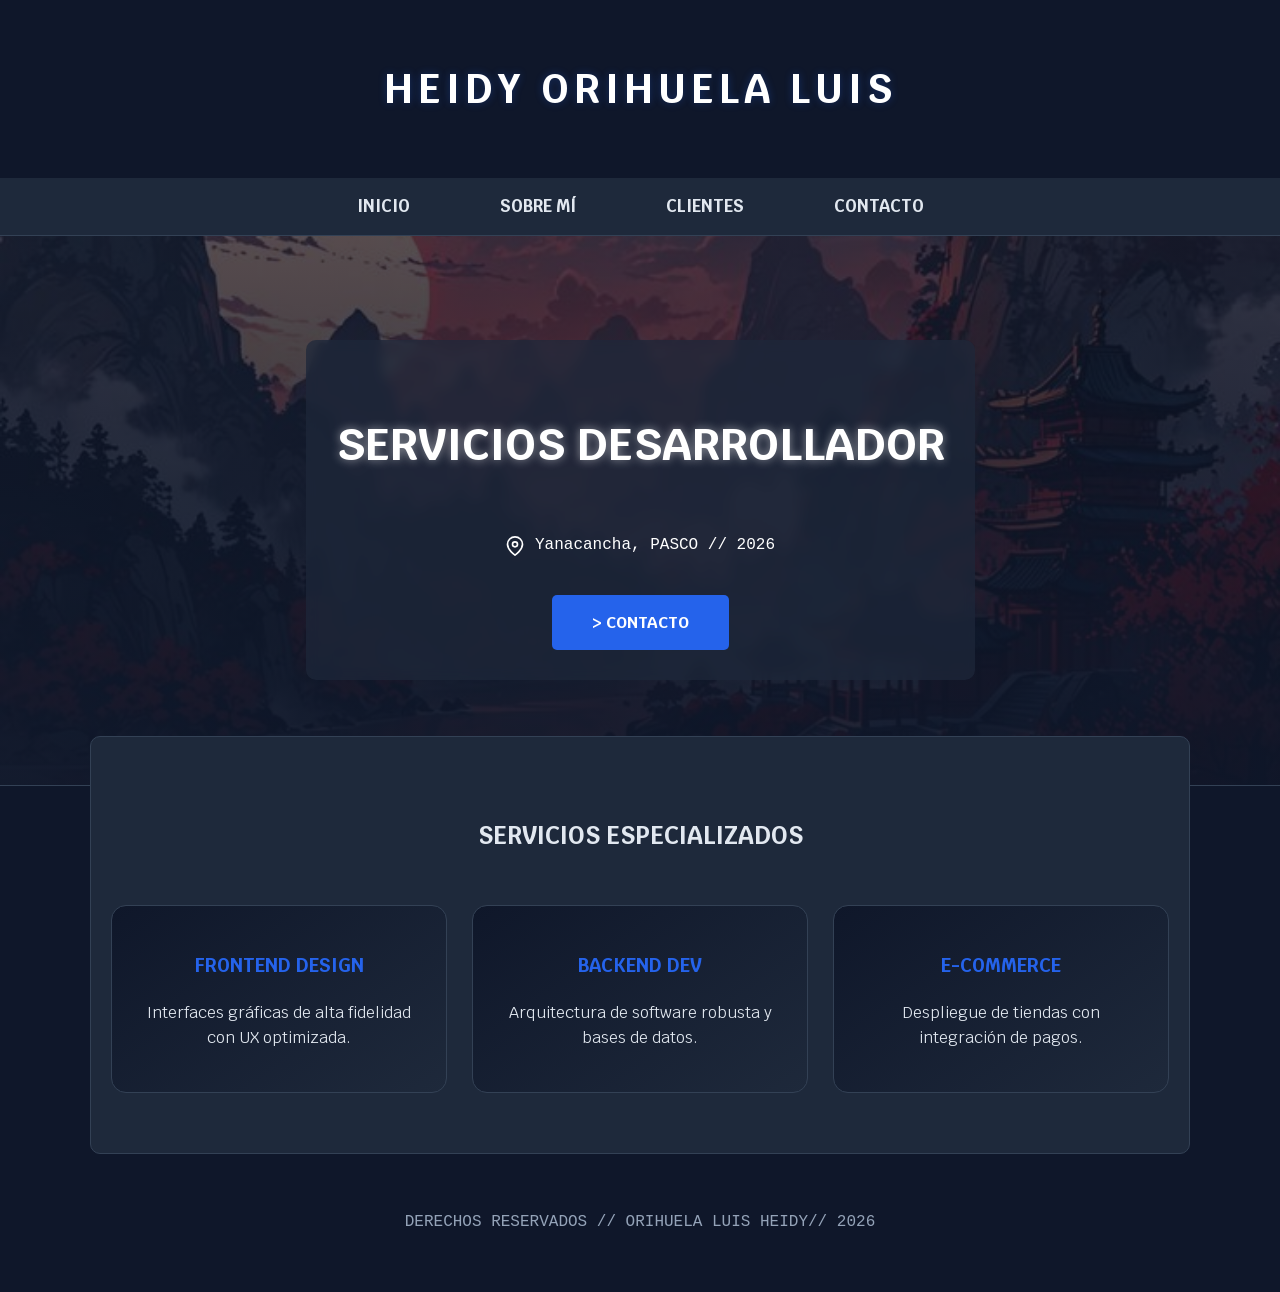
==== index.html @ beb29796 "Moviendo archivos a la raiz" ====
<!DOCTYPE html>
<html lang="es">
<head>
    <meta charset="UTF-8">
    <meta name="viewport" content="width=device-width, initial-scale=1.0">
    <title>Dev Portafolio | ORIHUELA LUIS HEIDY</title>
    <link rel="stylesheet" href="css/style.css">
    <link href="https://fonts.googleapis.com/css2?family=Krub:wght@400;700;900&display=swap" rel="stylesheet">

    <style>
        /* NOMBRE EN BLANCO */
        .header__titulo {
            color: #FFFFFF;
        }

        .header__titulo span {
            color: #FFFFFF;
        }

        /* SERVICIOS EN BLANCO */
        .banner-principal h2 {
            color: #FFFFFF;
            text-shadow: 0 0 10px rgba(255,255,255,0.5);
        }

        .banner-principal h2 span {
            color: #FFFFFF;
        }

        /* UBICACIÓN EN BLANCO */
        .ubicacion-actual {
            color: #FFFFFF;
        }

        .ubicacion-actual p {
            color: #FFFFFF;
        }
    </style>

</head>

<body>

    <header>
        <h1 class="header__titulo">HEIDY <span> ORIHUELA LUIS </span></h1>
    </header>

    <div class="barra-navegacion">
        <nav class="enlaces contenedor">
            <a href="index.html">Inicio</a>
            <a href="sobre-mi.html">Sobre Mí</a>
            <a href="clientes.html">Clientes</a>
            <a href="contactos.html">Contacto</a>
        </nav>
    </div>

    <section class="banner-principal">
        <div class="banner__opacidad">

            <h2>SERVICIOS <span>DESARROLLADOR</span></h2>

            <div class="ubicacion-actual">
                <svg xmlns="http://www.w3.org/2000/svg" width="20" height="20" viewBox="0 0 24 24" fill="none" stroke="#FFFFFF" stroke-width="2">
                    <path d="M21 10c0 7-9 13-9 13s-9-6-9-13a9 9 0 0 1 18 0z"></path>
                    <circle cx="12" cy="10" r="3"></circle>
                </svg>
                <p>Yanacancha, PASCO // 2026</p>
            </div>

            <a class="btn-accion" href="contactos.html">> CONTACTO</a>
            <button id="btnTop">Ir Arriba</button>
            <script src="js/script.js"></script>

        </div> 
    </section>

    <main class="contenedor seccion-blanca">
        <h2>SERVICIOS ESPECIALIZADOS</h2>

        <div class="servicios-grid">
            <article class="card-servicio">
                <h3>FRONTEND DESIGN</h3>
                <p>Interfaces gráficas de alta fidelidad con UX optimizada.</p>
            </article>

            <article class="card-servicio">
                <h3>BACKEND DEV</h3>
                <p>Arquitectura de software robusta y bases de datos.</p>
            </article>

            <article class="card-servicio">
                <h3>E-COMMERCE</h3>
                <p>Despliegue de tiendas con integración de pagos.</p>
            </article>
        </div>
    </main>

    <footer class="pie-pagina">
        <p>DERECHOS RESERVADOS // ORIHUELA LUIS HEIDY// 2026</p>
    </footer>

</body>
</html>
---- css/style.css ----
:root {
    --morado-principal: #2563eb;   /* azul profesional */
    --morado-oscuro: #0f172a;      /* fondo oscuro elegante */
    --card: #1e293b;               /* tarjetas */
    --borde: #334155;              /* bordes suaves */
    --texto: #e2e8f0;              /* texto claro */
}

html {
    font-size: 62.5%;
    box-sizing: border-box;
    scroll-behavior: smooth;
}

*, *:before, *:after { box-sizing: inherit; }

body {
    font-size: 1.6rem;
    font-family: 'Krub', sans-serif;
    background-color: var(--morado-oscuro);
    color: var(--texto);
    margin: 0;
    line-height: 1.6;
}

/* CONTENEDOR */
.contenedor {
    max-width: 1100px;
    margin: 0 auto;
    width: 95%;
}

/* HEADER */
.header__titulo {
    text-align: center;
    font-size: 4rem;
    padding: 3rem 0;
    color: white;
    letter-spacing: 0.5rem;
    text-shadow: 0 0 8px rgba(37, 99, 235, 0.3);
}

.header__titulo span { 
    color: var(--morado-principal); 
    font-weight: 900; 
}

/* NAV */
.barra-navegacion {
    background-color: #1e293b;
    border-bottom: 1px solid var(--borde);
    position: sticky;
    top: 0;
    z-index: 100;
}

.enlaces { 
    display: flex; 
    flex-direction: column; 
}

@media (min-width: 768px) {
    .enlaces { 
        flex-direction: row; 
        justify-content: center; 
        gap: 4rem; 
    }
}

.enlaces a {
    color: var(--texto);
    text-decoration: none;
    font-size: 1.7rem;
    padding: 1.5rem 2.5rem;
    font-weight: 700;
    text-transform: uppercase;
    transition: all 0.3s;
}

.enlaces a:hover { 
    background-color: var(--morado-principal); 
    color: white; 
    border-radius: 5px;
}

/* BANNER */
.banner-principal {
    background-image: 
        linear-gradient(to bottom, rgba(15, 23, 42, 0.7), rgba(15, 23, 42, 0.95)), 
        url('../img/Fondo.png'); 
    background-size: cover;
    background-position: center;
    background-repeat: no-repeat;
    height: 550px;
    display: flex;
    justify-content: center;
    align-items: center;
    border-bottom: 1px solid var(--borde);
}

.banner__opacidad {
    display: flex;
    flex-direction: column;
    align-items: center;
    background-color: rgba(30, 41, 59, 0.7);
    padding: 3rem;
    border-radius: 10px;
    backdrop-filter: blur(6px);
}

.banner__opacidad h2 {
    font-size: 4.5rem;
    color: var(--morado-principal);
    text-transform: uppercase;
}

/* UBICACIÓN */
.ubicacion-actual {
    display: flex;
    align-items: center;
    gap: 1rem;
    margin-bottom: 2rem;
    font-family: 'Courier New', monospace;
    color: var(--morado-principal);
}

/* BOTÓN */
.btn-accion {
    background-color: var(--morado-principal);
    color: white;
    padding: 1.5rem 4rem;
    font-weight: 900;
    text-decoration: none;
    border-radius: 5px;
    transition: all 0.3s ease;
}

.btn-accion:hover {
    background-color: #1d4ed8;
}

/* SECCIÓN */
.seccion-blanca {
    background-color: var(--card);
    padding: 6rem 2rem;
    margin-top: -5rem;
    border: 1px solid var(--borde);
    border-radius: 10px;
}

.seccion-blanca h2 { 
    text-align: center; 
    margin-bottom: 5rem; 
}

/* TARJETAS SERVICIO */
.card-servicio {
    background-color: #0f172a;
    padding: 3rem;
    border: 1px solid var(--borde);
    text-align: center;
    border-radius: 10px;
    transition: box-shadow 0.3s;
}

.card-servicio:hover {
    box-shadow: 0 5px 20px rgba(37, 99, 235, 0.2);
}

.card-servicio h3 { 
    color: var(--morado-principal); 
    margin-top: 2rem; 
}

/* ICONO */
.circulo-icono {
    background-color: var(--morado-principal);
    width: 75px;
    height: 75px;
    margin: 0 auto;
    display: flex;
    align-items: center;
    justify-content: center;
    transform: rotate(45deg);
    border-radius: 10px;
}

.circulo-icono svg { 
    transform: rotate(-45deg); 
    width: 3.5rem; 
    height: 3.5rem; 
}

/* FORMULARIO */
.form-estilo {
    background-color: #0f172a;
    padding: 4rem;
    border: 1px solid var(--borde);
    max-width: 750px;
    margin: 5rem auto;
    border-radius: 10px;
}

.form-estilo legend { 
    color: var(--morado-principal); 
    font-weight: bold; 
    text-transform: uppercase; 
}

.input-form {
    width: 100%;
    padding: 1.5rem;
    background-color: #1e293b;
    border: 1px solid var(--borde);
    color: white;
    margin-top: 1rem;
    border-radius: 5px;
}

/* FOTO */
.foto-circular {
    width: 150px;
    height: 150px;
    border-radius: 50%;
    border: 4px solid var(--morado-principal);
    object-fit: cover;
}

/* DATOS */
.datos-personales {
    background: #1e293b;
    padding: 1.5rem;
    border-radius: 10px;
    margin: 2rem 0;
    font-family: 'Courier New', monospace;
}

/* PROYECTOS */
.proyectos-grid {
    display: grid;
    grid-template-columns: repeat(auto-fit, minmax(250px, 1fr));
    gap: 2rem;
    margin-top: 3rem;
}

.card-proyecto {
    background: linear-gradient(135deg, #0f172a, #1e293b);
    padding: 2.5rem;
    border-radius: 15px;
    text-align: center;
    border: 1px solid var(--borde);
    transition: all 0.4s ease;
    position: relative;
    overflow: hidden;
}

.card-proyecto:hover {
    transform: translateY(-10px) scale(1.03);
    box-shadow: 0 15px 40px rgba(37, 99, 235, 0.4);
}

.card-proyecto h3 {
    color: var(--morado-principal);
}

/* FOOTER */
.pie-pagina {
    text-align: center;
    padding: 4rem;
    color: #94a3b8;
    font-family: 'Courier New', monospace;
}

/* GRID SERVICIOS */
.servicios-grid{
    display: grid;
    grid-template-columns: repeat(auto-fit, minmax(260px, 1fr));
    gap: 2.5rem;
}

/* EFECTOS TARJETAS */
.card-servicio{
    background: linear-gradient(145deg, #0f172a, #1e293b);
    padding: 2.5rem;
    border-radius: 15px;
    border: 1px solid var(--borde);
    text-align: center;
    transition: all 0.4s ease;
    position: relative;
    overflow: hidden;
}

.card-servicio:hover{
    transform: translateY(-10px);
    box-shadow: 0 15px 40px rgba(37, 99, 235, 0.4);
}
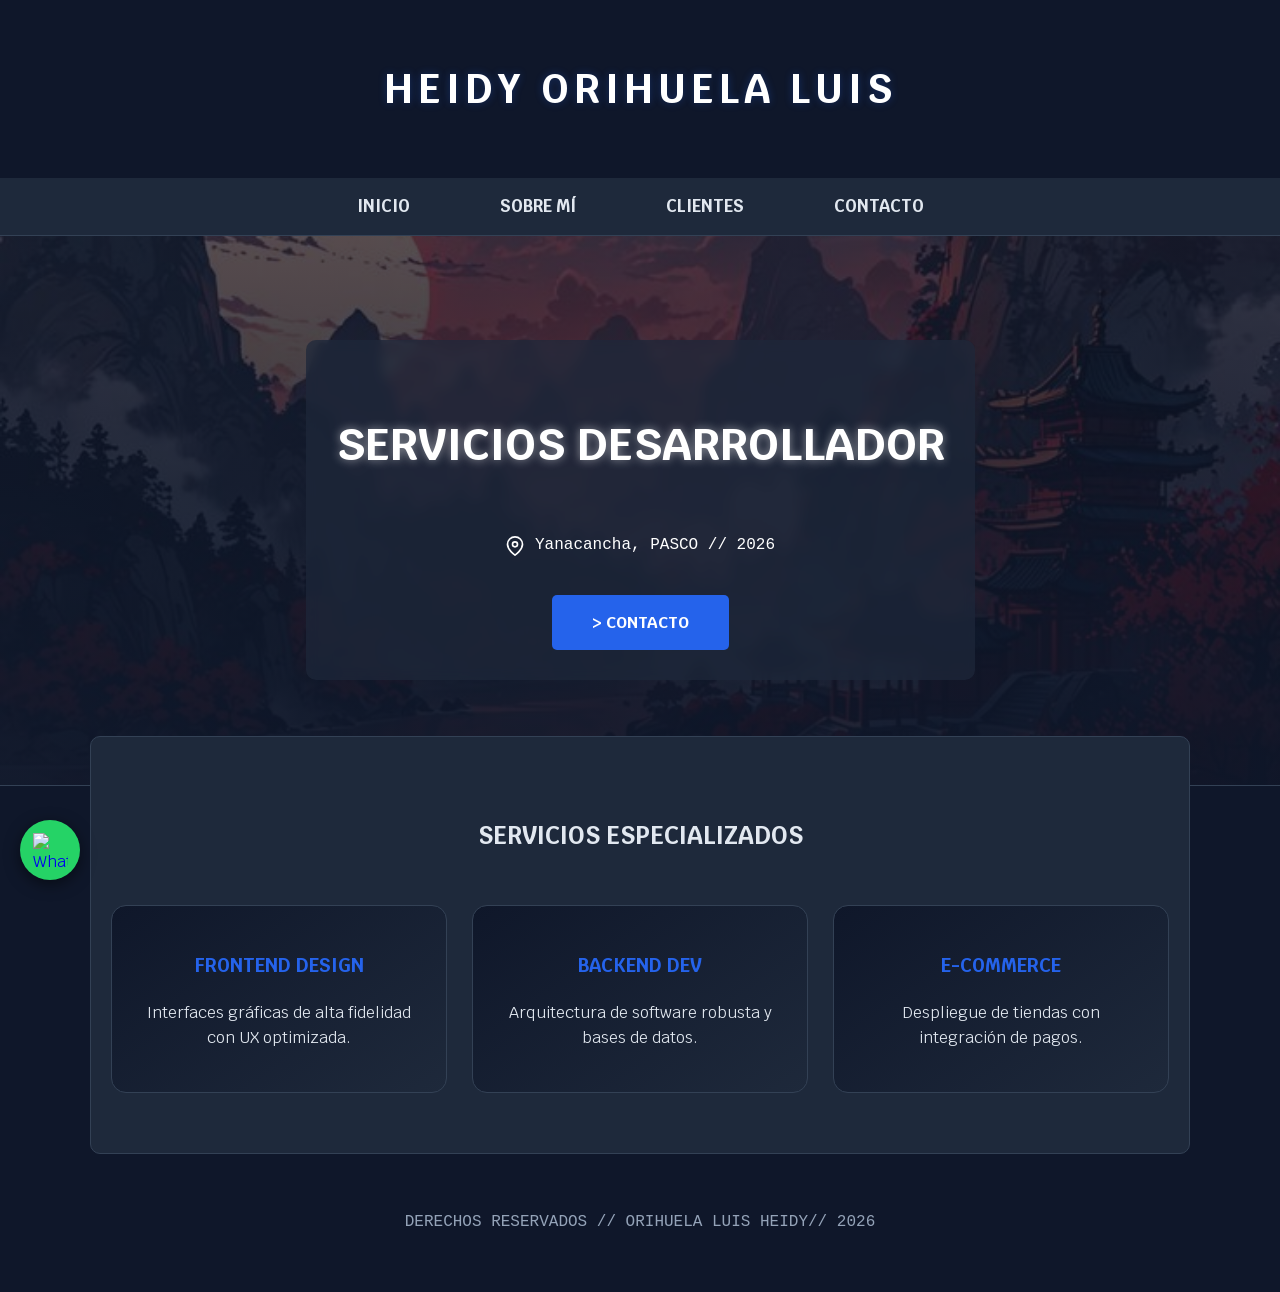
==== commit e4513d07: "Agregando estilos del boton" ====
--- a/index.html
+++ b/index.html
@@ -98,6 +98,9 @@
     <footer class="pie-pagina">
         <p>DERECHOS RESERVADOS // ORIHUELA LUIS HEIDY// 2026</p>
     </footer>
-
+    <a href="https://wa.me/51928614397" class="btn-whatsapp" target="_blank">
+    <img src="img/whatsapp-icon.png" alt="WhatsApp"> 
+    </a>
+    <script src="js/script.js"></script>
 </body>
 </html>
--- a/css/style.css
+++ b/css/style.css
@@ -293,4 +293,43 @@
 .card-servicio:hover{
     transform: translateY(-10px);
     box-shadow: 0 15px 40px rgba(37, 99, 235, 0.4);
+}
+.btn-whatsapp {
+    position: fixed;
+    bottom: 20px;
+    left: 20px; /* Lo ponemos a la izquierda para que no choque con el botón de subir */
+    background-color: #25d366; /* Color original de WhatsApp */
+    border-radius: 50%;
+    width: 60px;
+    height: 60px;
+    display: flex;
+    justify-content: center;
+    align-items: center;
+    box-shadow: 0 4px 15px rgba(0, 0, 0, 0.5);
+    z-index: 1000;
+    transition: all 0.3s ease;
+}
+
+.btn-whatsapp:hover {
+    transform: scale(1.1) translateY(-5px);
+    box-shadow: 0 8px 20px rgba(37, 211, 102, 0.4);
+}
+
+.btn-whatsapp img {
+    width: 35px;
+    height: 35px;
+}
+
+/* Ajuste para móviles */
+@media (max-width: 768px) {
+    .btn-whatsapp {
+        width: 50px;
+        height: 50px;
+        bottom: 15px;
+        left: 15px;
+    }
+    .btn-whatsapp img {
+        width: 25px;
+        height: 25px;
+    }
 }
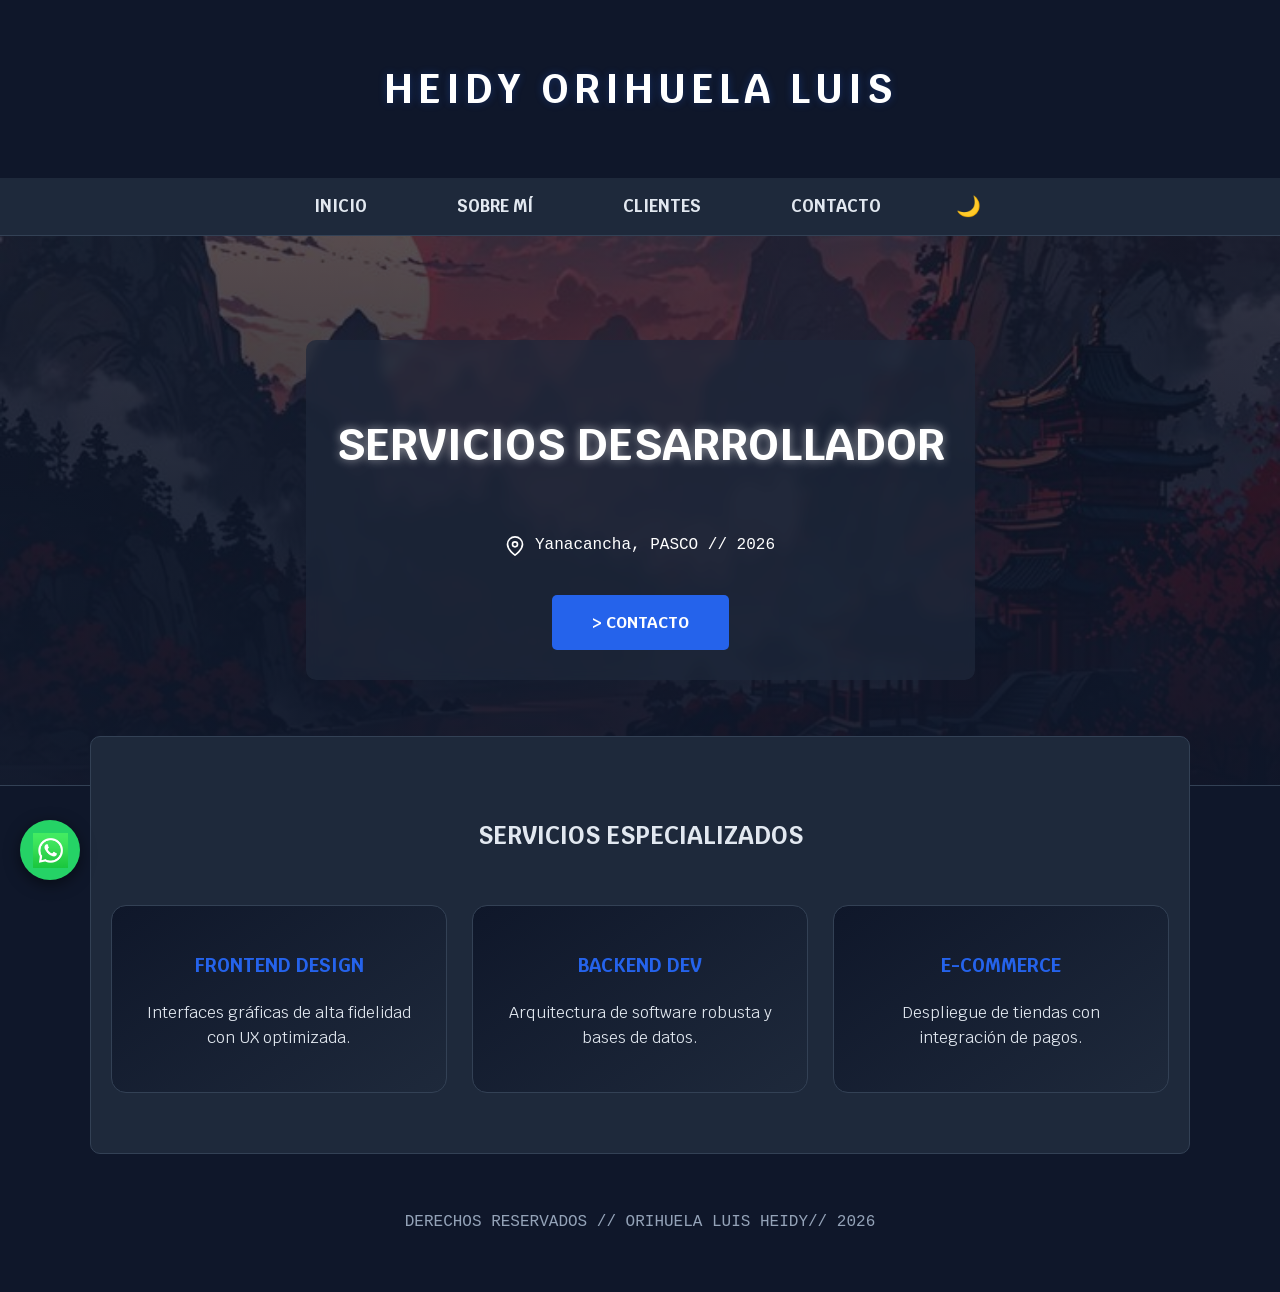
==== commit d51856f0: "Corrigiendo script" ====
--- a/index.html
+++ b/index.html
@@ -51,6 +51,7 @@
             <a href="sobre-mi.html">Sobre Mí</a>
             <a href="clientes.html">Clientes</a>
             <a href="contactos.html">Contacto</a>
+            <button id="btn-theme" class="btn-theme">🌙</button>
         </nav>
     </div>
 
@@ -99,7 +100,7 @@
         <p>DERECHOS RESERVADOS // ORIHUELA LUIS HEIDY// 2026</p>
     </footer>
     <a href="https://wa.me/51928614397" class="btn-whatsapp" target="_blank">
-    <img src="img/whatsapp-icon.png" alt="WhatsApp"> 
+    <img src="img/whatsapp.png" alt="WhatsApp"> 
     </a>
     <script src="js/script.js"></script>
 </body>
--- a/css/style.css
+++ b/css/style.css
@@ -81,6 +81,35 @@
     background-color: var(--morado-principal); 
     color: white; 
     border-radius: 5px;
+}
+
+/* --- PEGA AQUÍ EL NUEVO CÓDIGO --- */
+.btn-theme {
+    background: none;
+    border: none;
+    font-size: 2rem;
+    cursor: pointer;
+    padding: 1rem;
+    transition: transform 0.3s ease;
+    display: flex; /* Añade esto para alinearlo mejor en el menú */
+    align-items: center;
+}
+
+.btn-theme:hover {
+    transform: scale(1.2);
+}
+
+/* Estilo para cuando se active el modo claro */
+body.light-mode {
+    background-color: #f0f2f5;
+    color: #1a1a1a;
+}
+
+/* Para que las letras del título y secciones también cambien en modo claro */
+body.light-mode .header__titulo, 
+body.light-mode .seccion-blanca h2,
+body.light-mode .enlaces a {
+    color: #1a1a1a;
 }
 
 /* BANNER */
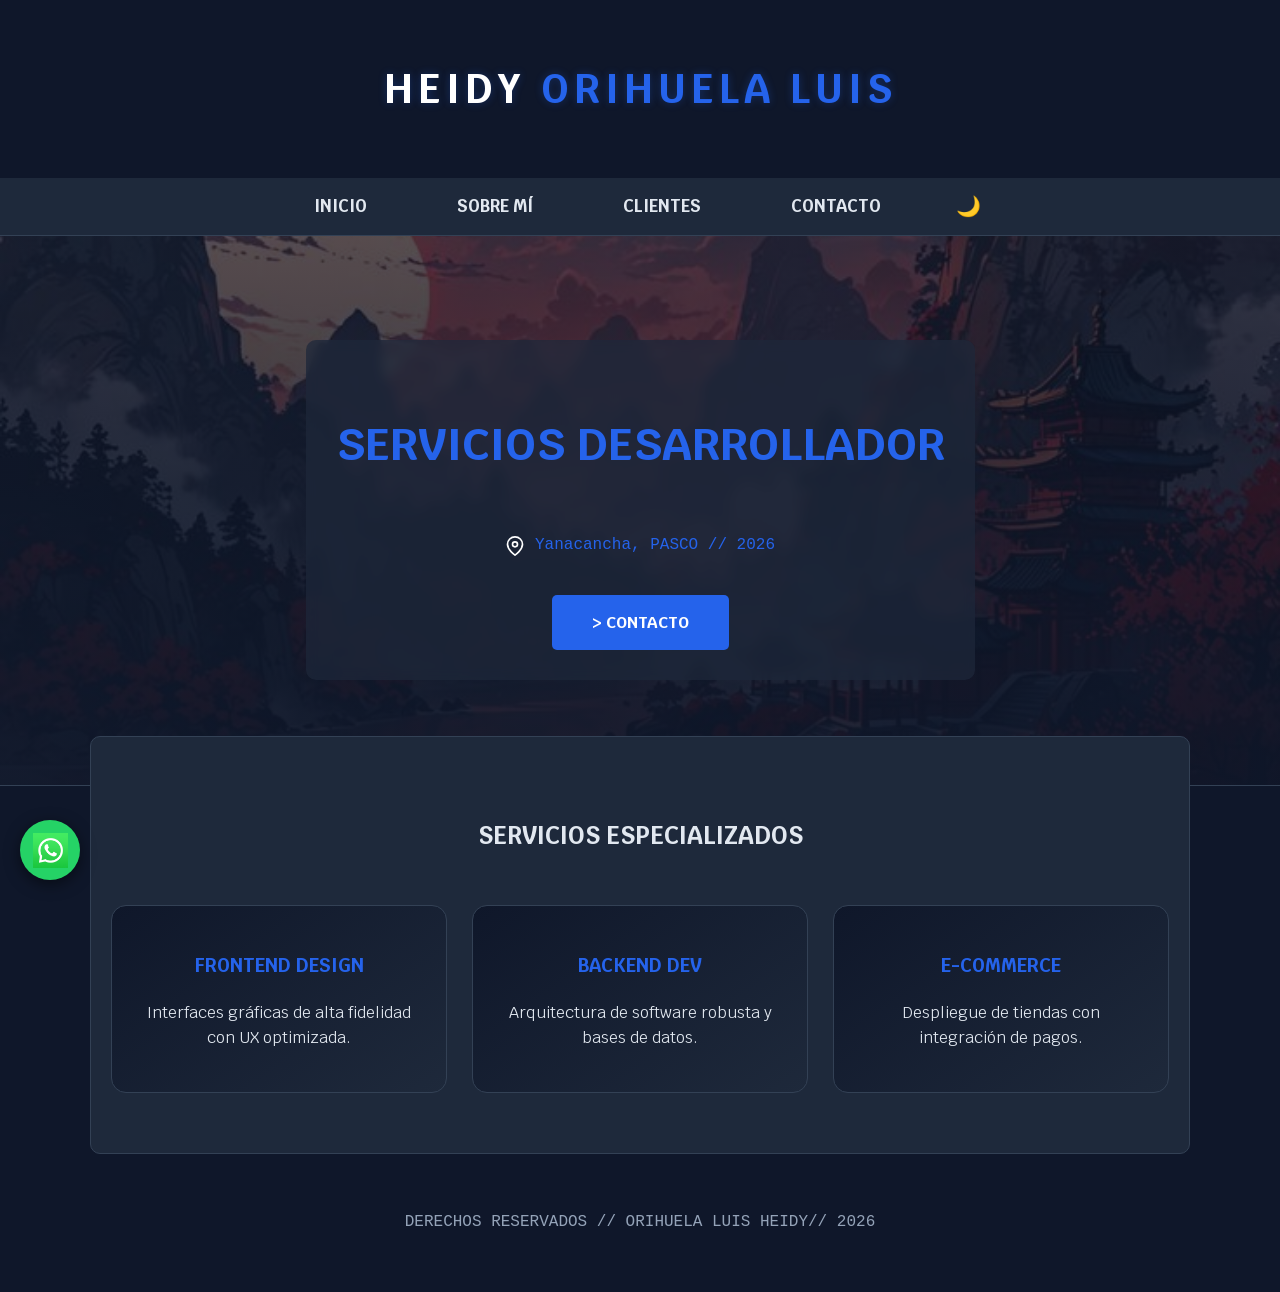
==== commit c378f388: "Código de JS y CSS sincronizado" ====
--- a/index.html
+++ b/index.html
@@ -8,33 +8,6 @@
     <link href="https://fonts.googleapis.com/css2?family=Krub:wght@400;700;900&display=swap" rel="stylesheet">
 
     <style>
-        /* NOMBRE EN BLANCO */
-        .header__titulo {
-            color: #FFFFFF;
-        }
-
-        .header__titulo span {
-            color: #FFFFFF;
-        }
-
-        /* SERVICIOS EN BLANCO */
-        .banner-principal h2 {
-            color: #FFFFFF;
-            text-shadow: 0 0 10px rgba(255,255,255,0.5);
-        }
-
-        .banner-principal h2 span {
-            color: #FFFFFF;
-        }
-
-        /* UBICACIÓN EN BLANCO */
-        .ubicacion-actual {
-            color: #FFFFFF;
-        }
-
-        .ubicacion-actual p {
-            color: #FFFFFF;
-        }
     </style>
 
 </head>
--- a/css/style.css
+++ b/css/style.css
@@ -361,4 +361,21 @@
         width: 25px;
         height: 25px;
     }
+}
+
+/* Esto obliga a cambiar los colores cuando el modo claro esté activo */
+body.light-mode {
+    background-color: #f0f2f5 !important;
+    color: #1a1a1a !important;
+}
+
+body.light-mode .header__titulo, 
+body.light-mode .header__titulo span,
+body.light-mode .seccion-blanca h2,
+body.light-mode .enlaces a {
+    color: #1a1a1a !important;
+}
+
+body.light-mode .banner__opacidad {
+    background-color: rgba(255, 255, 255, 0.8) !important;
 }
